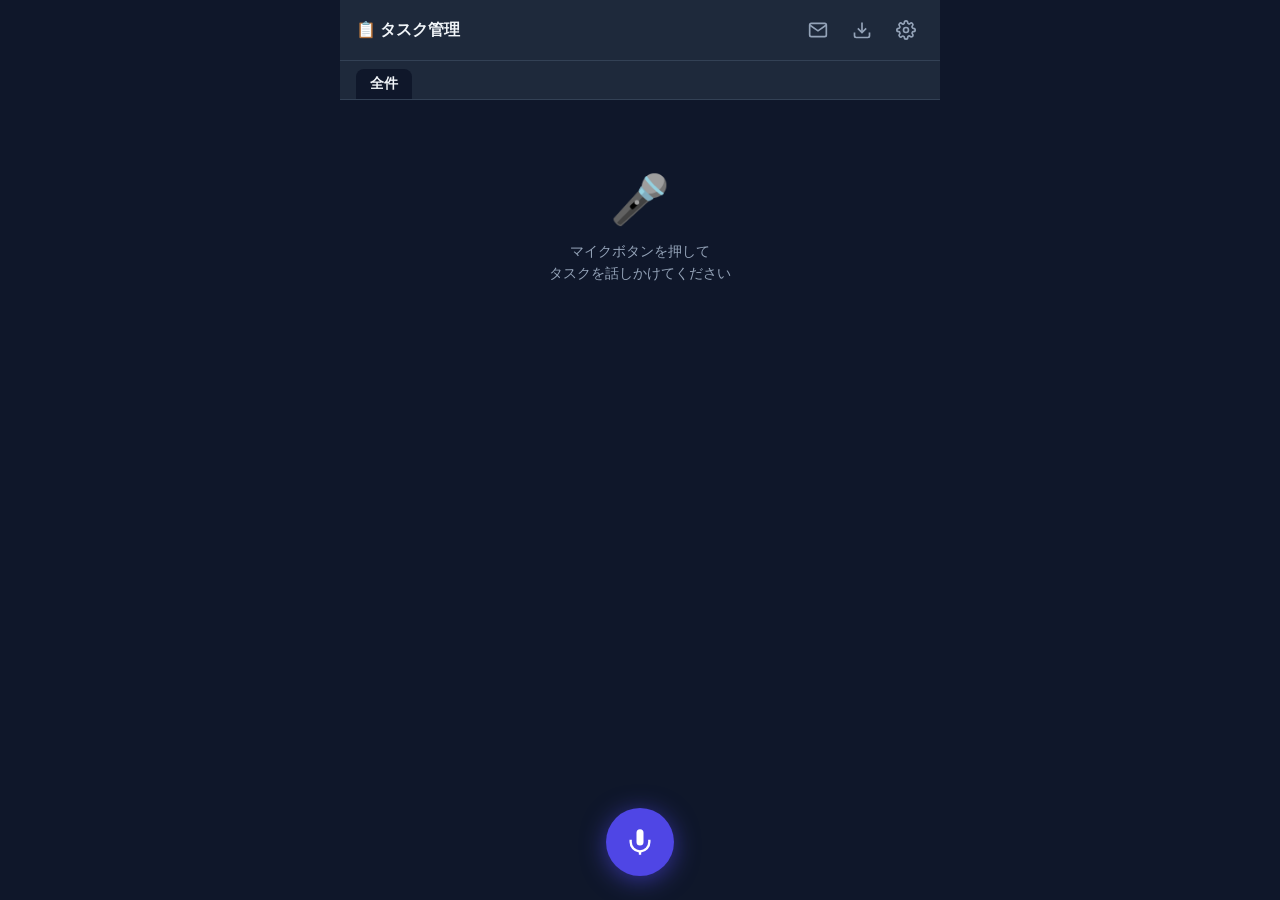
==== index.html @ ddb24630 "feat: 音声タスク管理PWA MVP実装 - 音声入力（Web Speech API）でタスク登録、期限の日本語自然言語解析 - 期限未設定時は聞き返し、「未定」の場合はシステムが提案・仮入力 -" ====
<!DOCTYPE html>
<html lang="ja">
<head>
  <meta charset="UTF-8">
  <meta name="viewport" content="width=device-width, initial-scale=1.0, viewport-fit=cover">
  <meta name="theme-color" content="#4f46e5">
  <meta name="mobile-web-app-capable" content="yes">
  <meta name="apple-mobile-web-app-capable" content="yes">
  <meta name="apple-mobile-web-app-status-bar-style" content="black-translucent">
  <meta name="apple-mobile-web-app-title" content="タスク管理">
  <link rel="manifest" href="/manifest.json">
  <link rel="apple-touch-icon" href="/icons/icon-192.png">
  <link rel="stylesheet" href="/style.css">
  <title>タスク管理</title>
</head>
<body>
<div id="app">

  <!-- Storage warning -->
  <div id="storage-warning">
    ⚠️ データの永続化が許可されていません。定期的にエクスポートしてください。
  </div>

  <!-- Header -->
  <header>
    <h1>📋 タスク管理</h1>
    <button class="icon-btn" id="btn-email" title="メール送信">
      <svg viewBox="0 0 24 24" fill="none" stroke="currentColor" stroke-width="2">
        <path d="M4 4h16c1.1 0 2 .9 2 2v12c0 1.1-.9 2-2 2H4c-1.1 0-2-.9-2-2V6c0-1.1.9-2 2-2z"/>
        <polyline points="22,6 12,13 2,6"/>
      </svg>
    </button>
    <button class="icon-btn" id="btn-export" title="エクスポート">
      <svg viewBox="0 0 24 24" fill="none" stroke="currentColor" stroke-width="2">
        <path d="M21 15v4a2 2 0 01-2 2H5a2 2 0 01-2-2v-4"/>
        <polyline points="7,10 12,15 17,10"/>
        <line x1="12" y1="15" x2="12" y2="3"/>
      </svg>
    </button>
    <button class="icon-btn" id="btn-settings" title="設定">
      <svg viewBox="0 0 24 24" fill="none" stroke="currentColor" stroke-width="2">
        <circle cx="12" cy="12" r="3"/>
        <path d="M19.4 15a1.65 1.65 0 00.33 1.82l.06.06a2 2 0 010 2.83 2 2 0 01-2.83 0l-.06-.06a1.65 1.65 0 00-1.82-.33 1.65 1.65 0 00-1 1.51V21a2 2 0 01-4 0v-.09A1.65 1.65 0 009 19.4a1.65 1.65 0 00-1.82.33l-.06.06a2 2 0 01-2.83-2.83l.06-.06A1.65 1.65 0 004.68 15a1.65 1.65 0 00-1.51-1H3a2 2 0 010-4h.09A1.65 1.65 0 004.6 9a1.65 1.65 0 00-.33-1.82l-.06-.06a2 2 0 012.83-2.83l.06.06A1.65 1.65 0 009 4.68a1.65 1.65 0 001-1.51V3a2 2 0 014 0v.09a1.65 1.65 0 001 1.51 1.65 1.65 0 001.82-.33l.06-.06a2 2 0 012.83 2.83l-.06.06A1.65 1.65 0 0019.4 9a1.65 1.65 0 001.51 1H21a2 2 0 010 4h-.09a1.65 1.65 0 00-1.51 1z"/>
      </svg>
    </button>
  </header>

  <!-- Main task view -->
  <div id="task-view" style="display:flex;flex-direction:column;flex:1;overflow:hidden">
    <!-- Tabs -->
    <div id="tabs"></div>
    <!-- Task list -->
    <div id="task-list"></div>
  </div>

  <!-- Settings screen -->
  <div id="settings-screen">
    <h2>⚙️ 設定</h2>
    <div class="form-group">
      <label>送信先メールアドレス</label>
      <input class="form-input" id="settings-email" type="email" placeholder="company@example.com">
    </div>
    <div class="form-group">
      <label>期限「未定」時のデフォルト日数</label>
      <input class="form-input" id="settings-days" type="number" min="1" max="365" value="14">
    </div>
    <div class="form-group">
      <label>データバックアップ</label>
      <button class="btn btn-secondary" id="settings-import-btn">JSONをインポート</button>
      <input type="file" id="import-file" accept=".json" style="display:none">
    </div>
    <div class="btn-row">
      <button class="btn btn-secondary" id="settings-back">戻る</button>
      <button class="btn btn-primary" id="settings-save">保存</button>
    </div>
  </div>

  <!-- FAB mic button -->
  <button id="mic-fab" aria-label="音声入力">
    <svg viewBox="0 0 24 24" fill="currentColor">
      <path d="M12 1a3 3 0 00-3 3v8a3 3 0 006 0V4a3 3 0 00-3-3z"/>
      <path d="M19 10v2a7 7 0 01-14 0v-2H3v2a9 9 0 008 8.94V23h2v-2.06A9 9 0 0021 12v-2h-2z"/>
    </svg>
  </button>

</div>

<!-- ─── Voice input dialog ─────────────────────── -->
<div id="voice-overlay" class="overlay">
  <div class="sheet">
    <h2>🎤 タスクを登録</h2>

    <!-- Wave animation -->
    <div id="voice-wave">
      <div class="wave-bar"></div>
      <div class="wave-bar"></div>
      <div class="wave-bar"></div>
      <div class="wave-bar"></div>
      <div class="wave-bar"></div>
    </div>

    <!-- Recognized text (interim) -->
    <div id="interim-display" class="interim-text">認識中...</div>

    <div class="form-group">
      <label>タスク内容</label>
      <input class="form-input" id="vd-text" type="text" placeholder="タスク内容">
    </div>

    <div class="form-group">
      <label>案件</label>
      <select class="form-select" id="vd-project">
        <option value="">未分類</option>
      </select>
      <input class="form-input" id="vd-new-project" type="text" placeholder="新しい案件名（任意）" style="margin-top:6px">
    </div>

    <!-- Deadline (detected) -->
    <div id="vd-deadline-section" class="form-group">
      <label>期限</label>
      <input class="form-input" id="vd-deadline" type="date">
    </div>

    <!-- Undecided deadline -->
    <div id="vd-undecided-section" class="form-group">
      <label>期限が未設定です。いつまでにやりますか？</label>
      <div class="suggestion-box">
        <small>システムからの提案</small>
        <div id="vd-suggested"></div>
      </div>
      <div class="btn-row">
        <button class="btn btn-primary" id="vd-use-suggested">この日程で登録（仮）</button>
        <button class="btn btn-secondary" id="vd-manual-date-btn">日付を選ぶ</button>
      </div>
      <input class="form-input" id="vd-manual-date" type="date" style="display:none;margin-top:8px">
      <input type="hidden" id="vd-suggested-date">
    </div>

    <!-- Detected URLs -->
    <div id="vd-urls"></div>

    <div class="btn-row">
      <button class="btn btn-secondary" id="vd-cancel">キャンセル</button>
      <button class="btn btn-primary" id="vd-save">登録</button>
    </div>
  </div>
</div>

<!-- ─── Edit dialog ────────────────────────────── -->
<div id="edit-overlay" class="overlay">
  <div class="sheet">
    <h2>✏️ タスクを編集</h2>
    <input type="hidden" id="ed-id">
    <div class="form-group">
      <label>タスク内容</label>
      <input class="form-input" id="ed-title" type="text">
    </div>
    <div class="form-group">
      <label>案件</label>
      <select class="form-select" id="ed-project"></select>
    </div>
    <div class="form-group">
      <label>期限</label>
      <input class="form-input" id="ed-deadline" type="date">
    </div>
    <div class="form-group">
      <label>次のアクション</label>
      <input class="form-input" id="ed-next-action" type="text" placeholder="例: 先方に電話する">
    </div>
    <div class="form-group">
      <label>備考</label>
      <textarea class="form-textarea" id="ed-memo" rows="3"></textarea>
    </div>
    <div class="btn-row">
      <button class="btn btn-secondary" id="ed-cancel">キャンセル</button>
      <button class="btn btn-primary" id="ed-save">保存</button>
    </div>
  </div>
</div>

<script type="module" src="/app.js"></script>
<script>
  // Manual date button in voice dialog
  document.addEventListener('DOMContentLoaded', () => {
    const btn = document.getElementById('vd-manual-date-btn');
    const input = document.getElementById('vd-manual-date');
    const deadlineInput = document.getElementById('vd-deadline');
    const section = document.getElementById('vd-deadline-section');
    const undecided = document.getElementById('vd-undecided-section');

    if (btn) {
      btn.addEventListener('click', () => {
        input.style.display = 'block';
        input.focus();
      });
      input.addEventListener('change', () => {
        if (input.value) {
          deadlineInput.value = input.value;
          section.style.display = 'block';
          undecided.style.display = 'none';
        }
      });
    }

    // Populate project select in voice dialog
    document.getElementById('vd-project').addEventListener('focus', () => {
      const sel = document.getElementById('vd-project');
      // Projects are populated in app.js openVoiceDialog
    });
  });
</script>
</body>
</html>
---- style.css ----
:root {
  --bg: #0f172a;
  --surface: #1e293b;
  --surface2: #283548;
  --border: #334155;
  --primary: #4f46e5;
  --primary-light: #818cf8;
  --text: #f1f5f9;
  --text-muted: #94a3b8;
  --danger: #ef4444;
  --warning: #f59e0b;
  --success: #10b981;
  --radius: 12px;
  --radius-sm: 8px;
}

* { box-sizing: border-box; margin: 0; padding: 0; }

html, body {
  height: 100%;
  font-family: -apple-system, BlinkMacSystemFont, 'Hiragino Kaku Gothic ProN', 'Noto Sans JP', sans-serif;
  background: var(--bg);
  color: var(--text);
  font-size: 15px;
  -webkit-tap-highlight-color: transparent;
}

/* ─── Layout ─────────────────────────────────── */
#app {
  display: flex;
  flex-direction: column;
  height: 100dvh;
  max-width: 600px;
  margin: 0 auto;
}

/* ─── Header ─────────────────────────────────── */
header {
  display: flex;
  align-items: center;
  padding: 12px 16px;
  gap: 8px;
  background: var(--surface);
  border-bottom: 1px solid var(--border);
}

header h1 { font-size: 16px; font-weight: 700; flex: 1; }

.icon-btn {
  width: 36px; height: 36px;
  border: none; background: none;
  color: var(--text-muted);
  cursor: pointer;
  border-radius: var(--radius-sm);
  display: flex; align-items: center; justify-content: center;
  transition: background .15s;
}
.icon-btn:hover { background: var(--surface2); color: var(--text); }
.icon-btn svg { width: 20px; height: 20px; }

/* ─── Storage warning banner ─────────────────── */
#storage-warning {
  display: none;
  background: #7c2d12;
  color: #fef3c7;
  font-size: 13px;
  padding: 8px 16px;
  text-align: center;
}
#storage-warning.show { display: block; }

/* ─── Tabs ───────────────────────────────────── */
#tabs {
  display: flex;
  overflow-x: auto;
  scrollbar-width: none;
  padding: 8px 16px 0;
  gap: 4px;
  background: var(--surface);
  border-bottom: 1px solid var(--border);
}
#tabs::-webkit-scrollbar { display: none; }

.tab {
  padding: 6px 14px;
  border-radius: var(--radius-sm) var(--radius-sm) 0 0;
  border: none;
  background: none;
  color: var(--text-muted);
  cursor: pointer;
  white-space: nowrap;
  font-size: 14px;
  transition: background .15s, color .15s;
}
.tab.active {
  background: var(--bg);
  color: var(--text);
  font-weight: 600;
}

/* ─── Task list ──────────────────────────────── */
#task-list {
  flex: 1;
  overflow-y: auto;
  padding: 12px 16px 100px;
}

.project-group { margin-bottom: 8px; }

.project-header {
  display: flex;
  align-items: center;
  gap: 8px;
  padding: 10px 12px;
  background: var(--surface);
  border-radius: var(--radius);
  cursor: pointer;
  user-select: none;
  border: 1px solid var(--border);
}
.project-header:hover { background: var(--surface2); }

.project-chevron {
  transition: transform .2s;
  color: var(--text-muted);
  flex-shrink: 0;
}
.project-header.open .project-chevron { transform: rotate(90deg); }

.project-name { flex: 1; font-weight: 600; }
.project-count {
  font-size: 12px;
  color: var(--text-muted);
  background: var(--surface2);
  padding: 2px 8px;
  border-radius: 999px;
}

.task-items { padding: 4px 0 4px 8px; }

.task-item {
  display: flex;
  flex-direction: column;
  padding: 10px 12px;
  margin: 4px 0;
  background: var(--surface);
  border-radius: var(--radius-sm);
  border: 1px solid var(--border);
  cursor: pointer;
  transition: background .15s;
}
.task-item:hover { background: var(--surface2); }
.task-item.done { opacity: 0.5; }

.task-row1 {
  display: flex;
  align-items: center;
  gap: 8px;
}

.task-check {
  width: 20px; height: 20px;
  border: 2px solid var(--border);
  border-radius: 50%;
  flex-shrink: 0;
  display: flex; align-items: center; justify-content: center;
  transition: background .15s, border-color .15s;
}
.task-check.checked {
  background: var(--success);
  border-color: var(--success);
}
.task-check.checked::after {
  content: '';
  width: 10px; height: 6px;
  border-left: 2px solid #fff;
  border-bottom: 2px solid #fff;
  transform: rotate(-45deg) translateY(-1px);
}

.task-title { flex: 1; font-size: 14px; }
.task-item.done .task-title { text-decoration: line-through; }

.task-badges { display: flex; gap: 4px; align-items: center; flex-wrap: wrap; }

.badge {
  font-size: 11px;
  padding: 2px 7px;
  border-radius: 999px;
  font-weight: 600;
}
.badge-stage-todo    { background: #1e3a5f; color: #93c5fd; }
.badge-stage-doing   { background: #1c3229; color: #6ee7b7; }
.badge-stage-waiting { background: #3d2b00; color: #fcd34d; }
.badge-stage-done    { background: #1a2e1a; color: #86efac; }
.badge-provisional   { background: #2d1b69; color: #c4b5fd; }
.badge-overdue       { background: #450a0a; color: #fca5a5; }
.badge-soon          { background: #451a03; color: #fdba74; }
.badge-ok            { background: var(--surface2); color: var(--text-muted); }

.task-deadline { font-size: 12px; color: var(--text-muted); }

.task-next-action {
  margin-top: 6px;
  font-size: 12px;
  color: var(--primary-light);
  display: flex;
  align-items: center;
  gap: 4px;
}
.task-next-action::before { content: '→'; }

/* Detail panel */
.task-detail {
  margin-top: 8px;
  padding-top: 8px;
  border-top: 1px solid var(--border);
  display: none;
}
.task-detail.open { display: block; }

.detail-section { margin-bottom: 8px; }
.detail-label {
  font-size: 11px;
  color: var(--text-muted);
  text-transform: uppercase;
  letter-spacing: .05em;
  margin-bottom: 4px;
}

.ref-list { list-style: none; display: flex; flex-direction: column; gap: 4px; }
.ref-item {
  display: flex;
  align-items: center;
  gap: 6px;
  font-size: 13px;
}
.ref-item a {
  color: var(--primary-light);
  text-decoration: none;
  overflow: hidden;
  text-overflow: ellipsis;
  white-space: nowrap;
  max-width: 240px;
}
.ref-item a:hover { text-decoration: underline; }

.detail-add-btn {
  font-size: 12px;
  color: var(--primary-light);
  background: none;
  border: 1px dashed var(--border);
  border-radius: var(--radius-sm);
  padding: 4px 10px;
  cursor: pointer;
  margin-top: 4px;
}
.detail-add-btn:hover { border-color: var(--primary-light); }

.stage-selector {
  display: flex;
  gap: 4px;
  flex-wrap: wrap;
}
.stage-btn {
  padding: 4px 10px;
  border-radius: 999px;
  border: 1px solid var(--border);
  background: none;
  color: var(--text-muted);
  font-size: 12px;
  cursor: pointer;
  transition: background .15s;
}
.stage-btn.active { background: var(--primary); border-color: var(--primary); color: #fff; }

/* Empty state */
.empty {
  text-align: center;
  color: var(--text-muted);
  padding: 60px 20px;
}
.empty-icon { font-size: 48px; margin-bottom: 12px; }
.empty p { font-size: 14px; line-height: 1.6; }

/* ─── FAB mic button ─────────────────────────── */
#mic-fab {
  position: fixed;
  bottom: 24px;
  left: 50%;
  transform: translateX(-50%);
  width: 68px; height: 68px;
  border-radius: 50%;
  background: var(--primary);
  border: none;
  color: #fff;
  cursor: pointer;
  display: flex; align-items: center; justify-content: center;
  box-shadow: 0 4px 24px rgba(79, 70, 229, 0.6);
  transition: background .15s, transform .1s;
  z-index: 100;
}
#mic-fab:hover { background: #4338ca; }
#mic-fab:active { transform: translateX(-50%) scale(0.94); }
#mic-fab.recording {
  background: var(--danger);
  animation: pulse 1s infinite;
  box-shadow: 0 4px 24px rgba(239, 68, 68, 0.6);
}
#mic-fab svg { width: 28px; height: 28px; }

@keyframes pulse {
  0%, 100% { box-shadow: 0 4px 24px rgba(239, 68, 68, 0.6); }
  50%       { box-shadow: 0 4px 36px rgba(239, 68, 68, 0.9); }
}

/* ─── Dialogs ────────────────────────────────── */
.overlay {
  position: fixed; inset: 0;
  background: rgba(0, 0, 0, .7);
  display: flex; align-items: flex-end;
  z-index: 200;
  opacity: 0;
  pointer-events: none;
  transition: opacity .2s;
}
.overlay.open { opacity: 1; pointer-events: auto; }

.sheet {
  background: var(--surface);
  border-radius: var(--radius) var(--radius) 0 0;
  padding: 20px 20px 32px;
  width: 100%;
  max-height: 85dvh;
  overflow-y: auto;
  transform: translateY(100%);
  transition: transform .25s cubic-bezier(.4,0,.2,1);
}
.overlay.open .sheet { transform: translateY(0); }

.sheet h2 { font-size: 17px; margin-bottom: 16px; }

.form-group { margin-bottom: 14px; }
.form-group label { display: block; font-size: 13px; color: var(--text-muted); margin-bottom: 6px; }

.form-input, .form-textarea, .form-select {
  width: 100%;
  background: var(--bg);
  border: 1px solid var(--border);
  border-radius: var(--radius-sm);
  color: var(--text);
  padding: 10px 12px;
  font-size: 15px;
  font-family: inherit;
  outline: none;
  transition: border-color .15s;
}
.form-input:focus, .form-textarea:focus, .form-select:focus {
  border-color: var(--primary-light);
}
.form-textarea { resize: vertical; min-height: 60px; }
.form-select option { background: var(--surface); }

.interim-text {
  background: var(--bg);
  border: 1px dashed var(--border);
  border-radius: var(--radius-sm);
  padding: 10px 12px;
  font-size: 14px;
  color: var(--text-muted);
  min-height: 48px;
  margin-bottom: 14px;
}

.btn-row { display: flex; gap: 8px; margin-top: 8px; }
.btn {
  flex: 1;
  padding: 12px;
  border-radius: var(--radius-sm);
  border: none;
  font-size: 15px;
  font-weight: 600;
  cursor: pointer;
  transition: opacity .15s;
}
.btn:active { opacity: .75; }
.btn-primary { background: var(--primary); color: #fff; }
.btn-secondary { background: var(--surface2); color: var(--text); }
.btn-danger { background: var(--danger); color: #fff; }

.suggestion-box {
  background: var(--bg);
  border: 1px solid var(--primary);
  border-radius: var(--radius-sm);
  padding: 10px 12px;
  font-size: 14px;
  margin-bottom: 12px;
}
.suggestion-box small { color: var(--text-muted); display: block; margin-bottom: 4px; font-size: 12px; }

/* ─── Settings screen ────────────────────────── */
#settings-screen {
  display: none;
  flex-direction: column;
  flex: 1;
  overflow-y: auto;
  padding: 16px;
}
#settings-screen.show { display: flex; }
#settings-screen h2 { font-size: 16px; margin-bottom: 16px; }
#settings-screen .form-group { margin-bottom: 16px; }

/* ─── Transcript live ─────────────────────────  */
#voice-wave {
  display: none;
  justify-content: center;
  align-items: center;
  gap: 3px;
  height: 24px;
  margin-bottom: 12px;
}
#voice-wave.show { display: flex; }
.wave-bar {
  width: 3px;
  border-radius: 2px;
  background: var(--primary-light);
  animation: wave 0.8s ease-in-out infinite;
}
.wave-bar:nth-child(2) { animation-delay: .1s; }
.wave-bar:nth-child(3) { animation-delay: .2s; }
.wave-bar:nth-child(4) { animation-delay: .1s; }
.wave-bar:nth-child(5) { animation-delay: .0s; }

@keyframes wave {
  0%, 100% { height: 4px; }
  50%       { height: 20px; }
}
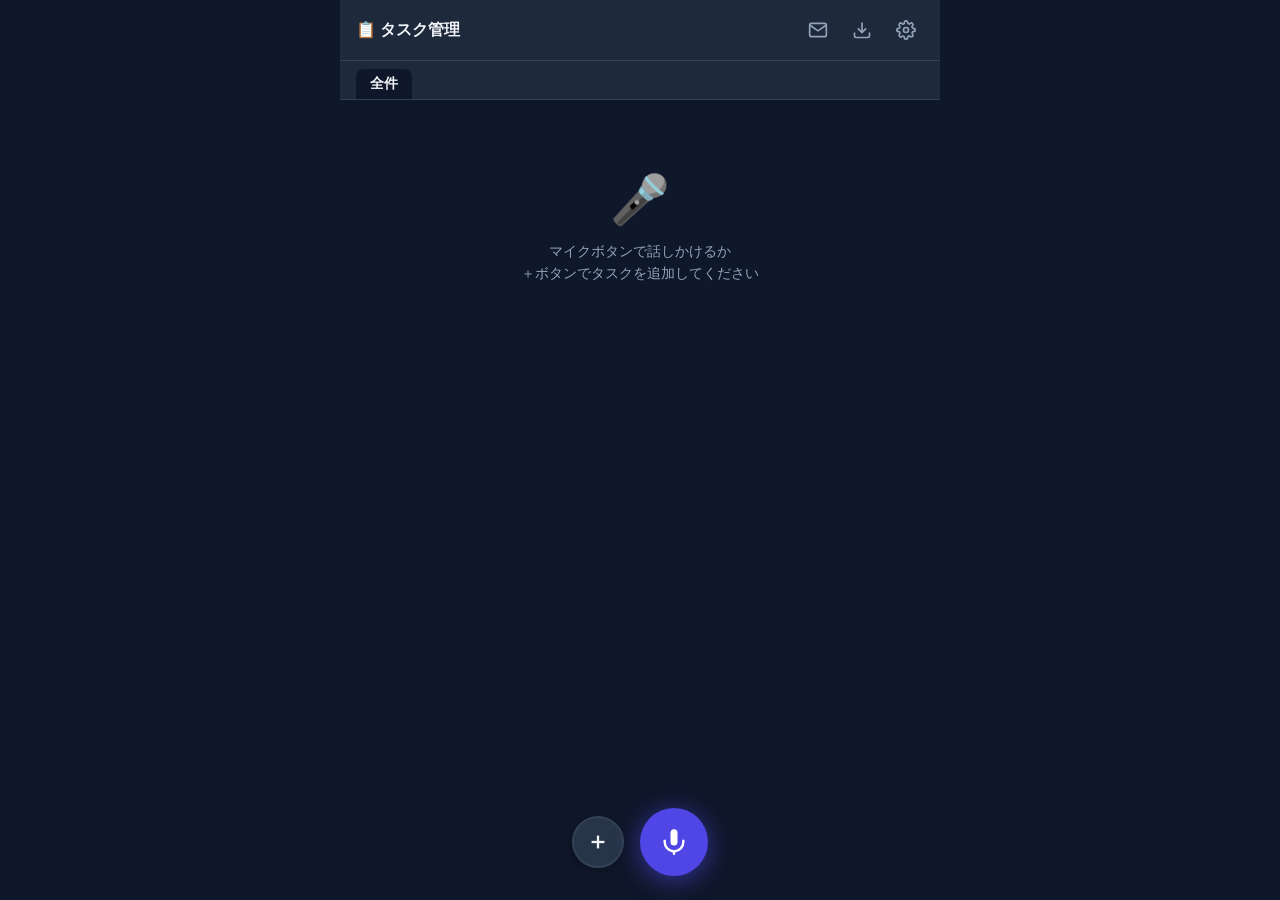
==== commit c9ef06d1: "refactor: タスク作成・編集ダイアログを全面リニューアル - 作成と編集を1つのダイアログに統合（td-*） - ＋ボタンで手動入力、マイクボタンで音声入力の2段構え - 期限入力を常時表示 " ====
--- a/index.html
+++ b/index.html
@@ -8,9 +8,9 @@
   <meta name="apple-mobile-web-app-capable" content="yes">
   <meta name="apple-mobile-web-app-status-bar-style" content="black-translucent">
   <meta name="apple-mobile-web-app-title" content="タスク管理">
-  <link rel="manifest" href="/manifest.json">
-  <link rel="apple-touch-icon" href="/icons/icon-192.png">
-  <link rel="stylesheet" href="/style.css">
+  <link rel="manifest" href="./manifest.json">
+  <link rel="apple-touch-icon" href="./icons/icon-192.png">
+  <link rel="stylesheet" href="./style.css">
   <title>タスク管理</title>
 </head>
 <body>
@@ -47,9 +47,7 @@
 
   <!-- Main task view -->
   <div id="task-view" style="display:flex;flex-direction:column;flex:1;overflow:hidden">
-    <!-- Tabs -->
     <div id="tabs"></div>
-    <!-- Task list -->
     <div id="task-list"></div>
   </div>
 
@@ -65,6 +63,13 @@
       <input class="form-input" id="settings-days" type="number" min="1" max="365" value="14">
     </div>
     <div class="form-group">
+      <label>Gemini APIキー <span style="font-size:11px;color:var(--text-muted)">（AI WBS分解・無料）</span></label>
+      <input class="form-input" id="settings-gemini-key" type="password" placeholder="AIzaSy...">
+      <div style="font-size:11px;color:var(--text-muted);margin-top:4px">
+        <a href="https://aistudio.google.com/app/apikey" target="_blank" rel="noopener" style="color:var(--primary-light)">aistudio.google.com</a> で無料取得
+      </div>
+    </div>
+    <div class="form-group">
       <label>データバックアップ</label>
       <button class="btn btn-secondary" id="settings-import-btn">JSONをインポート</button>
       <input type="file" id="import-file" accept=".json" style="display:none">
@@ -75,139 +80,77 @@
     </div>
   </div>
 
-  <!-- FAB mic button -->
-  <button id="mic-fab" aria-label="音声入力">
-    <svg viewBox="0 0 24 24" fill="currentColor">
-      <path d="M12 1a3 3 0 00-3 3v8a3 3 0 006 0V4a3 3 0 00-3-3z"/>
-      <path d="M19 10v2a7 7 0 01-14 0v-2H3v2a9 9 0 008 8.94V23h2v-2.06A9 9 0 0021 12v-2h-2z"/>
-    </svg>
-  </button>
+  <!-- FAB buttons -->
+  <div id="fab-area">
+    <button id="add-fab" aria-label="手動入力">
+      <svg viewBox="0 0 24 24" fill="none" stroke="currentColor" stroke-width="2.5">
+        <line x1="12" y1="5" x2="12" y2="19"/><line x1="5" y1="12" x2="19" y2="12"/>
+      </svg>
+    </button>
+    <button id="mic-fab" aria-label="音声入力">
+      <svg viewBox="0 0 24 24" fill="currentColor">
+        <path d="M12 1a3 3 0 00-3 3v8a3 3 0 006 0V4a3 3 0 00-3-3z"/>
+        <path d="M19 10v2a7 7 0 01-14 0v-2H3v2a9 9 0 008 8.94V23h2v-2.06A9 9 0 0021 12v-2h-2z"/>
+      </svg>
+    </button>
+  </div>
 
 </div>
 
-<!-- ─── Voice input dialog ─────────────────────── -->
-<div id="voice-overlay" class="overlay">
+<!-- ─── Task dialog (作成・編集 共通) ──────────── -->
+<div id="task-overlay" class="overlay">
   <div class="sheet">
-    <h2>🎤 タスクを登録</h2>
-
-    <!-- Wave animation -->
-    <div id="voice-wave">
-      <div class="wave-bar"></div>
-      <div class="wave-bar"></div>
-      <div class="wave-bar"></div>
-      <div class="wave-bar"></div>
-      <div class="wave-bar"></div>
+    <div style="display:flex;align-items:center;gap:8px;margin-bottom:16px">
+      <h2 id="task-dialog-title" style="margin:0;flex:1">📝 タスクを登録</h2>
+      <!-- 録音中インジケーター -->
+      <div id="voice-wave">
+        <div class="wave-bar"></div>
+        <div class="wave-bar"></div>
+        <div class="wave-bar"></div>
+        <div class="wave-bar"></div>
+        <div class="wave-bar"></div>
+      </div>
     </div>
 
-    <!-- Recognized text (interim) -->
-    <div id="interim-display" class="interim-text">認識中...</div>
+    <input type="hidden" id="td-id">
 
     <div class="form-group">
-      <label>タスク内容</label>
-      <input class="form-input" id="vd-text" type="text" placeholder="タスク内容">
+      <label>タスク内容 <span style="color:var(--danger)">*</span></label>
+      <textarea class="form-input form-textarea" id="td-title" rows="2" placeholder="例：A社の見積書を作成する"></textarea>
     </div>
 
     <div class="form-group">
       <label>案件</label>
-      <select class="form-select" id="vd-project">
-        <option value="">未分類</option>
-      </select>
-      <input class="form-input" id="vd-new-project" type="text" placeholder="新しい案件名（任意）" style="margin-top:6px">
+      <select class="form-select" id="td-project"></select>
+      <input class="form-input" id="td-new-project" type="text" placeholder="＋ 新しい案件名" style="margin-top:6px">
     </div>
 
-    <!-- Deadline (detected) -->
-    <div id="vd-deadline-section" class="form-group">
-      <label>期限</label>
-      <input class="form-input" id="vd-deadline" type="date">
+    <div class="form-group">
+      <label>期限 <span style="color:var(--danger)">*</span></label>
+      <div style="display:flex;gap:8px;align-items:center">
+        <input class="form-input" id="td-deadline" type="date" style="flex:1">
+        <button id="td-undecided" class="btn btn-secondary" style="flex:0;white-space:nowrap;padding:10px 12px;font-size:13px">未定（仮）</button>
+      </div>
+      <div id="td-provisional-note" style="display:none;font-size:12px;color:var(--primary-light);margin-top:4px">📌 仮の期限として登録されます</div>
     </div>
 
-    <!-- Undecided deadline -->
-    <div id="vd-undecided-section" class="form-group">
-      <label>期限が未設定です。いつまでにやりますか？</label>
-      <div class="suggestion-box">
-        <small>システムからの提案</small>
-        <div id="vd-suggested"></div>
-      </div>
-      <div class="btn-row">
-        <button class="btn btn-primary" id="vd-use-suggested">この日程で登録（仮）</button>
-        <button class="btn btn-secondary" id="vd-manual-date-btn">日付を選ぶ</button>
-      </div>
-      <input class="form-input" id="vd-manual-date" type="date" style="display:none;margin-top:8px">
-      <input type="hidden" id="vd-suggested-date">
+    <div class="form-group">
+      <label>次のアクション</label>
+      <input class="form-input" id="td-next-action" type="text" placeholder="例：先方にメールで確認する">
     </div>
 
-    <!-- Detected URLs -->
-    <div id="vd-urls"></div>
+    <div class="form-group">
+      <label>備考・URL</label>
+      <textarea class="form-input form-textarea" id="td-memo" rows="2" placeholder="URLやメモを入力…"></textarea>
+    </div>
 
     <div class="btn-row">
-      <button class="btn btn-secondary" id="vd-cancel">キャンセル</button>
-      <button class="btn btn-primary" id="vd-save">登録</button>
+      <button class="btn btn-secondary" id="td-cancel">キャンセル</button>
+      <button class="btn btn-primary" id="td-save">登録</button>
     </div>
   </div>
 </div>
 
-<!-- ─── Edit dialog ────────────────────────────── -->
-<div id="edit-overlay" class="overlay">
-  <div class="sheet">
-    <h2>✏️ タスクを編集</h2>
-    <input type="hidden" id="ed-id">
-    <div class="form-group">
-      <label>タスク内容</label>
-      <input class="form-input" id="ed-title" type="text">
-    </div>
-    <div class="form-group">
-      <label>案件</label>
-      <select class="form-select" id="ed-project"></select>
-    </div>
-    <div class="form-group">
-      <label>期限</label>
-      <input class="form-input" id="ed-deadline" type="date">
-    </div>
-    <div class="form-group">
-      <label>次のアクション</label>
-      <input class="form-input" id="ed-next-action" type="text" placeholder="例: 先方に電話する">
-    </div>
-    <div class="form-group">
-      <label>備考</label>
-      <textarea class="form-textarea" id="ed-memo" rows="3"></textarea>
-    </div>
-    <div class="btn-row">
-      <button class="btn btn-secondary" id="ed-cancel">キャンセル</button>
-      <button class="btn btn-primary" id="ed-save">保存</button>
-    </div>
-  </div>
-</div>
-
-<script type="module" src="/app.js"></script>
-<script>
-  // Manual date button in voice dialog
-  document.addEventListener('DOMContentLoaded', () => {
-    const btn = document.getElementById('vd-manual-date-btn');
-    const input = document.getElementById('vd-manual-date');
-    const deadlineInput = document.getElementById('vd-deadline');
-    const section = document.getElementById('vd-deadline-section');
-    const undecided = document.getElementById('vd-undecided-section');
-
-    if (btn) {
-      btn.addEventListener('click', () => {
-        input.style.display = 'block';
-        input.focus();
-      });
-      input.addEventListener('change', () => {
-        if (input.value) {
-          deadlineInput.value = input.value;
-          section.style.display = 'block';
-          undecided.style.display = 'none';
-        }
-      });
-    }
-
-    // Populate project select in voice dialog
-    document.getElementById('vd-project').addEventListener('focus', () => {
-      const sel = document.getElementById('vd-project');
-      // Projects are populated in app.js openVoiceDialog
-    });
-  });
-</script>
+<script type="module" src="./app.js"></script>
 </body>
 </html>
--- a/style.css
+++ b/style.css
@@ -283,12 +283,19 @@
 .empty-icon { font-size: 48px; margin-bottom: 12px; }
 .empty p { font-size: 14px; line-height: 1.6; }
 
-/* ─── FAB mic button ─────────────────────────── */
-#mic-fab {
+/* ─── FAB area ───────────────────────────────── */
+#fab-area {
   position: fixed;
   bottom: 24px;
   left: 50%;
   transform: translateX(-50%);
+  display: flex;
+  gap: 16px;
+  align-items: center;
+  z-index: 100;
+}
+
+#mic-fab {
   width: 68px; height: 68px;
   border-radius: 50%;
   background: var(--primary);
@@ -298,16 +305,29 @@
   display: flex; align-items: center; justify-content: center;
   box-shadow: 0 4px 24px rgba(79, 70, 229, 0.6);
   transition: background .15s, transform .1s;
-  z-index: 100;
 }
 #mic-fab:hover { background: #4338ca; }
-#mic-fab:active { transform: translateX(-50%) scale(0.94); }
+#mic-fab:active { transform: scale(0.94); }
 #mic-fab.recording {
   background: var(--danger);
   animation: pulse 1s infinite;
   box-shadow: 0 4px 24px rgba(239, 68, 68, 0.6);
 }
 #mic-fab svg { width: 28px; height: 28px; }
+
+#add-fab {
+  width: 52px; height: 52px;
+  border-radius: 50%;
+  background: var(--surface2);
+  border: 2px solid var(--border);
+  color: var(--text);
+  cursor: pointer;
+  display: flex; align-items: center; justify-content: center;
+  box-shadow: 0 2px 12px rgba(0,0,0,.3);
+  transition: background .15s;
+}
+#add-fab:hover { background: var(--border); }
+#add-fab svg { width: 22px; height: 22px; }
 
 @keyframes pulse {
   0%, 100% { box-shadow: 0 4px 24px rgba(239, 68, 68, 0.6); }
@@ -435,3 +455,23 @@
   0%, 100% { height: 4px; }
   50%       { height: 20px; }
 }
+
+/* ─── Subtasks ───────────────────────────────── */
+.subtask-list {
+  list-style: none;
+  display: flex;
+  flex-direction: column;
+  gap: 6px;
+  margin-bottom: 6px;
+}
+
+.subtask-item {
+  display: flex;
+  align-items: center;
+  gap: 8px;
+  font-size: 13px;
+  padding: 4px 0;
+}
+.subtask-item.done { opacity: 0.5; }
+.subtask-item.done span { text-decoration: line-through; }
+.subtask-item .task-check { width: 18px; height: 18px; flex-shrink: 0; cursor: pointer; }
